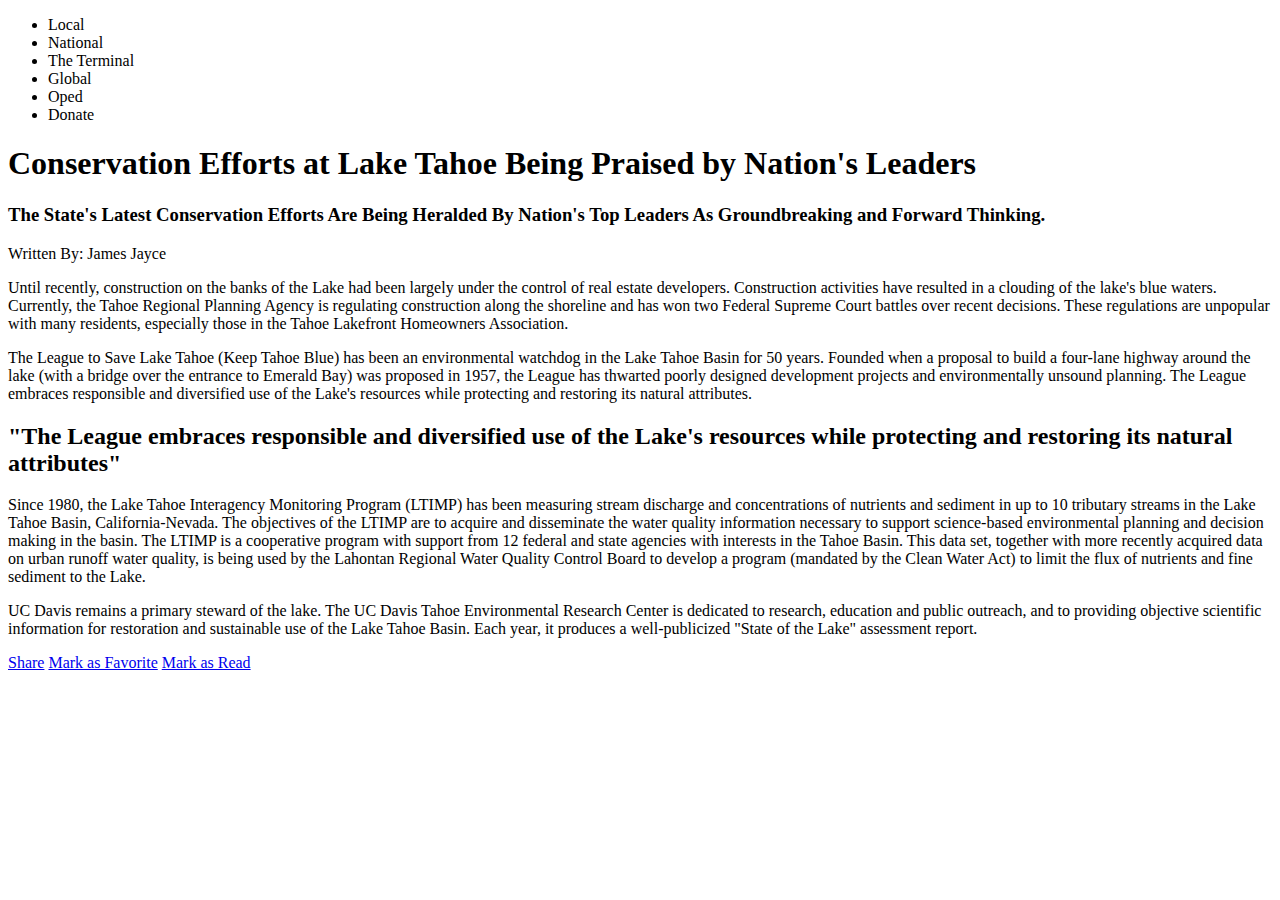
==== Article Website/index.html @ 291009c9 "Create index.html" ====
<!DOCTYPE html>
<html>
<head>
  <title>The Terminal - Your Source for Fact-Based News</title>
  <link href="https://fonts.googleapis.com/css?family=Amatic+SC|Raleway:100,200,300,400,500,600,700,800,900" rel="stylesheet">

  <link  href="style.css"  href="/style.css" rel="stylesheet" >

</head>
<body>

  <div class="navigation">
    <ul>
      <li>Local</li>
      <li>National</li>
      <li class="logo">The Terminal</li>
      <li>Global</li>
      <li>Oped</li>
      <li class="donate">Donate</li>
    </ul>
  </div>

  <div class="banner">
    <div id="banner-content">
      <h1>Conservation Efforts at Lake Tahoe Being Praised by Nation's Leaders</h1>
    </div>
  </div>

  <div class="content">
    <h3>The State's Latest Conservation Efforts Are Being Heralded By Nation's Top Leaders As Groundbreaking and Forward Thinking.</h3>
    <span class="byline">Written By: James Jayce</span>
    <p>Until recently, construction on the banks of the Lake had been largely under the control of real estate developers. Construction activities have resulted in a clouding of the lake's blue waters. Currently, the Tahoe Regional Planning Agency is regulating construction along the shoreline and has won two Federal Supreme Court battles over recent decisions. These regulations are unpopular with many residents, especially those in the Tahoe Lakefront Homeowners Association.</p>

    <p>The League to Save Lake Tahoe (Keep Tahoe Blue) has been an environmental watchdog in the Lake Tahoe Basin for 50 years. Founded when a proposal to build a four-lane highway around the lake (with a bridge over the entrance to Emerald Bay) was proposed in 1957, the League has thwarted poorly designed development projects and environmentally unsound planning. The League embraces responsible and diversified use of the Lake's resources while protecting and restoring its natural attributes.</p>

    <div class="pull-quote">
      <h2>"The League embraces responsible and diversified use of the Lake's resources while protecting and restoring its natural attributes"</h2>
    </div>

    <p>Since 1980, the Lake Tahoe Interagency Monitoring Program (LTIMP) has been measuring stream discharge and concentrations of nutrients and sediment in up to 10 tributary streams in the Lake Tahoe Basin, California-Nevada. The objectives of the LTIMP are to acquire and disseminate the water quality information necessary to support science-based environmental planning and decision making in the basin. The LTIMP is a cooperative program with support from 12 federal and state agencies with interests in the Tahoe Basin. This data set, together with more recently acquired data on urban runoff water quality, is being used by the Lahontan Regional Water Quality Control Board to develop a program (mandated by the Clean Water Act) to limit the flux of nutrients and fine sediment to the Lake.</p>

    <p>UC Davis remains a primary steward of the lake. The UC Davis Tahoe Environmental Research Center is dedicated to research, education and public outreach, and to providing objective scientific information for restoration and sustainable use of the Lake Tahoe Basin. Each year, it produces a well-publicized "State of the Lake" assessment report.</p>
  </div>

  <div class="share">
    <a href="#">Share</a>
    <a href="#">Mark as Favorite</a>
    <a href="#">Mark as Read</a>
  </div>

</body>
</html>
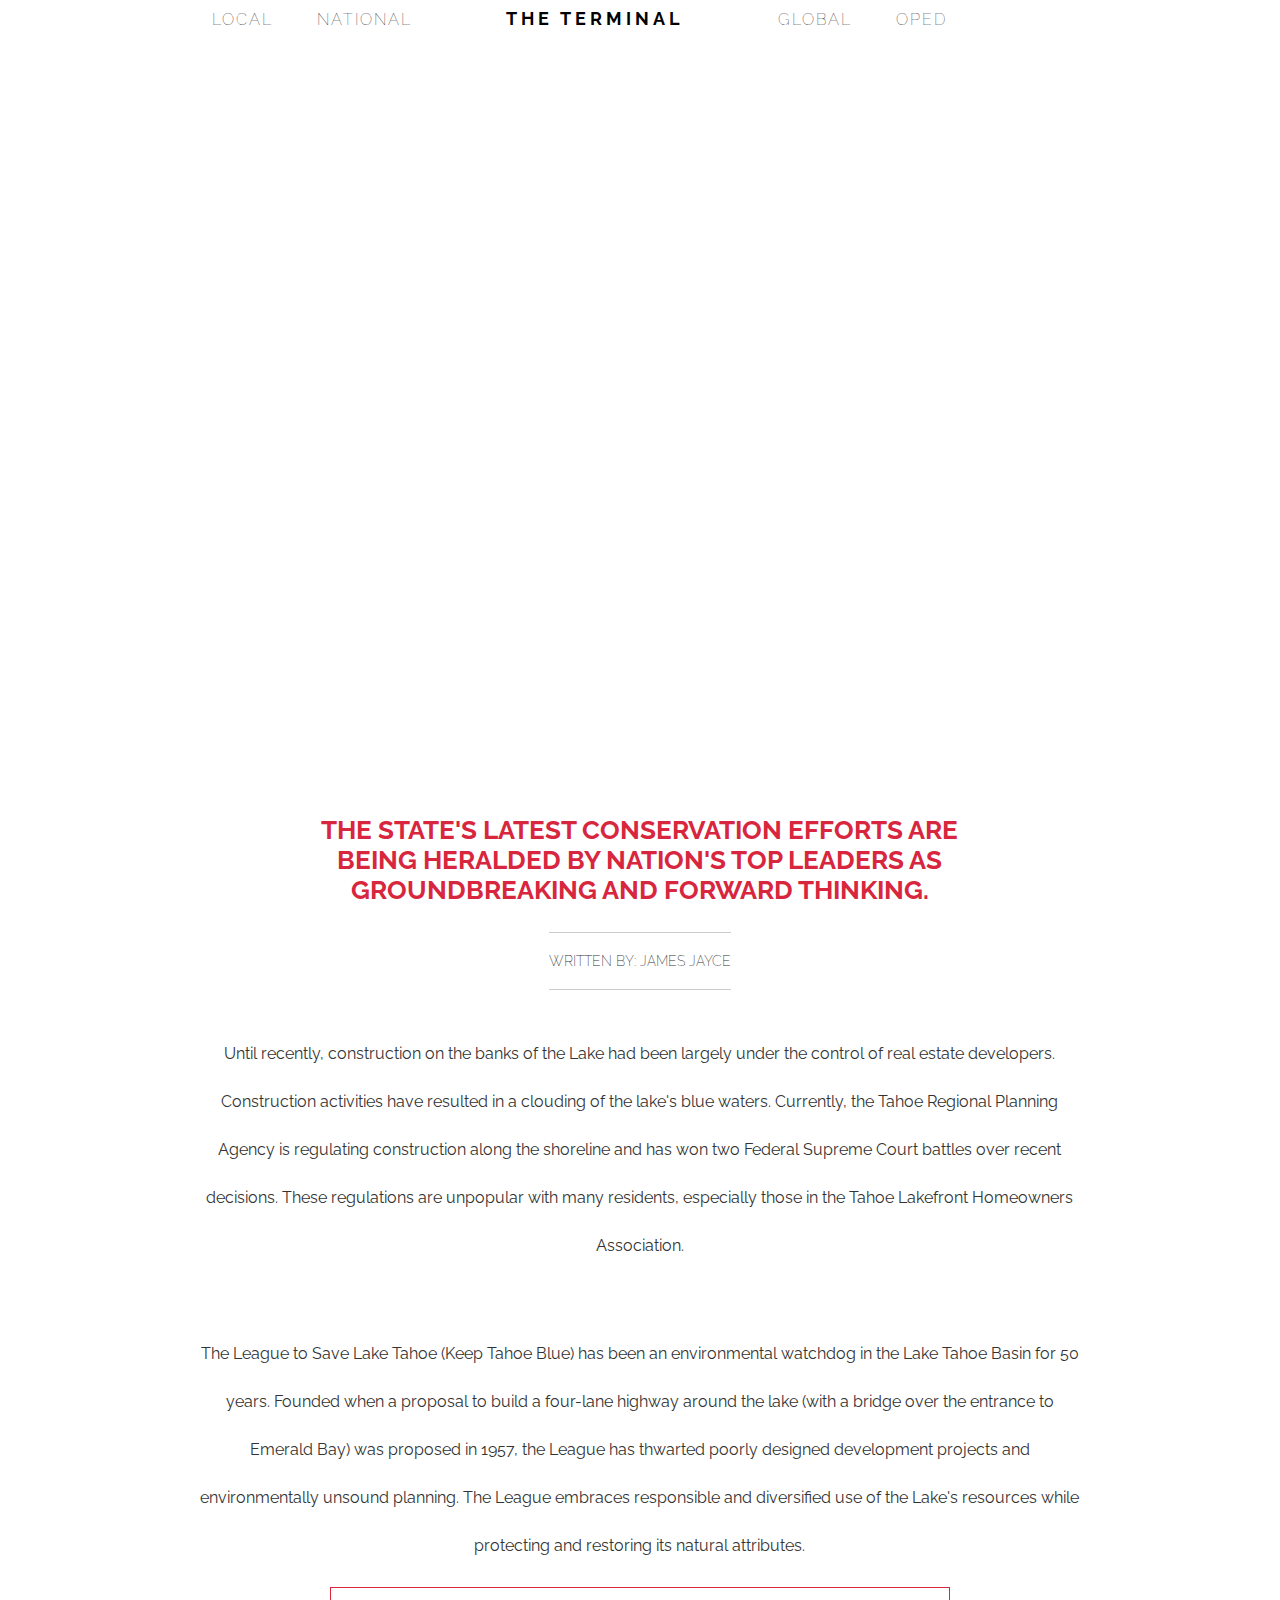
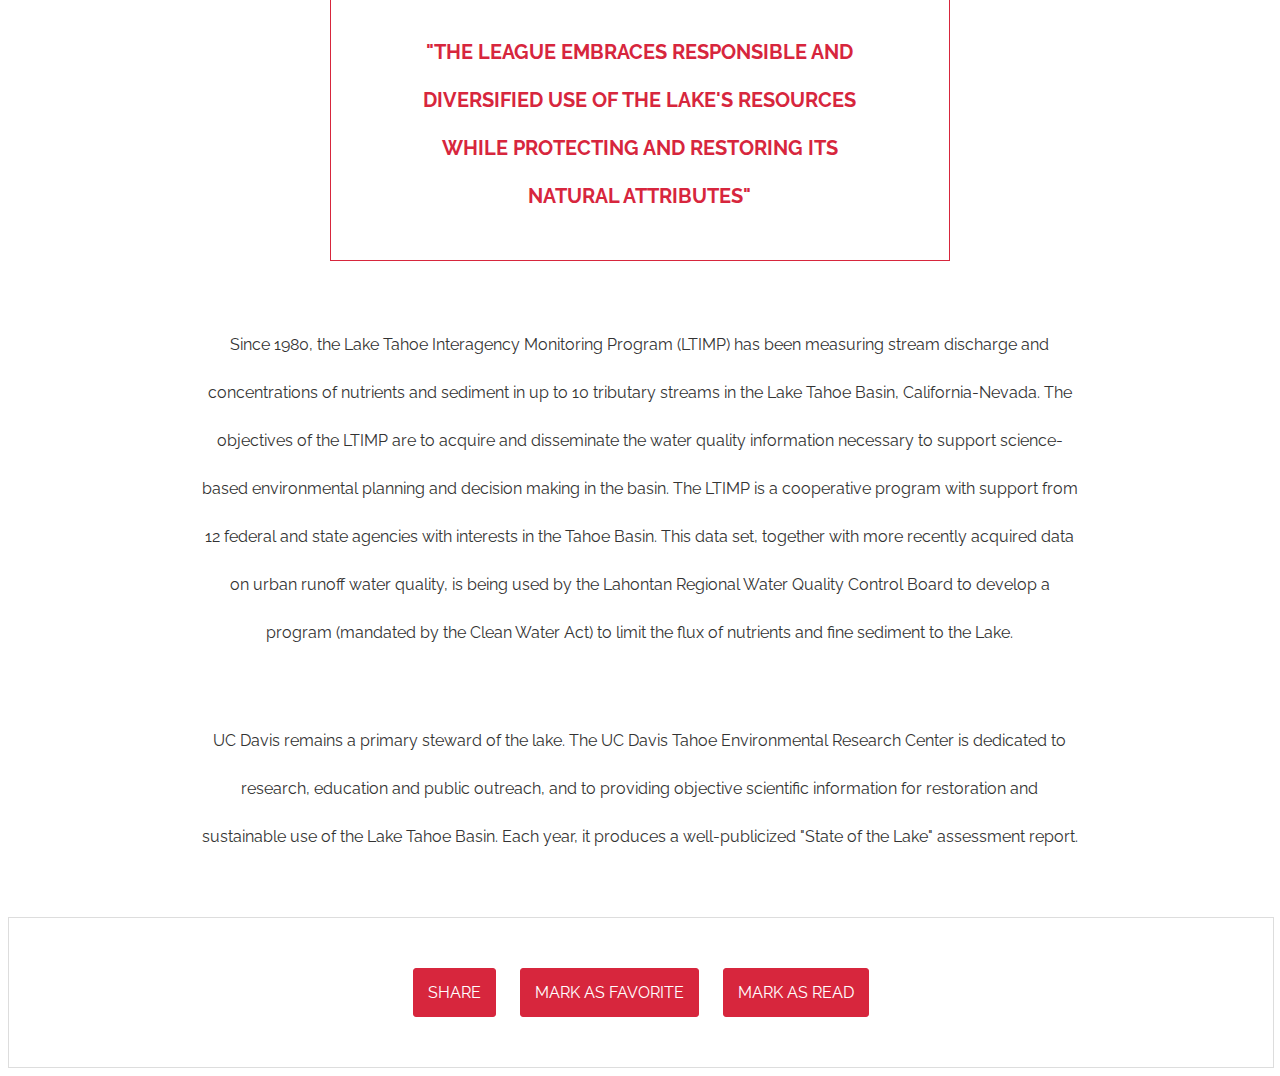
==== commit 8bcf0ba5: "Update index.html" ====
--- a/Article Website/index.html
+++ b/Article Website/index.html
@@ -2,7 +2,7 @@
 <html>
 <head>
   <title>The Terminal - Your Source for Fact-Based News</title>
-  <link href="https://fonts.googleapis.com/css?family=Amatic+SC|Raleway:100,200,300,400,500,600,700,800,900" rel="stylesheet">
+  <link href="https://fonts.googleapis.com/css?family=Amatic+SC|Raleway:500,600,700,800,900" rel="stylesheet">
 
   <link  href="style.css"  href="/style.css" rel="stylesheet" >
 
